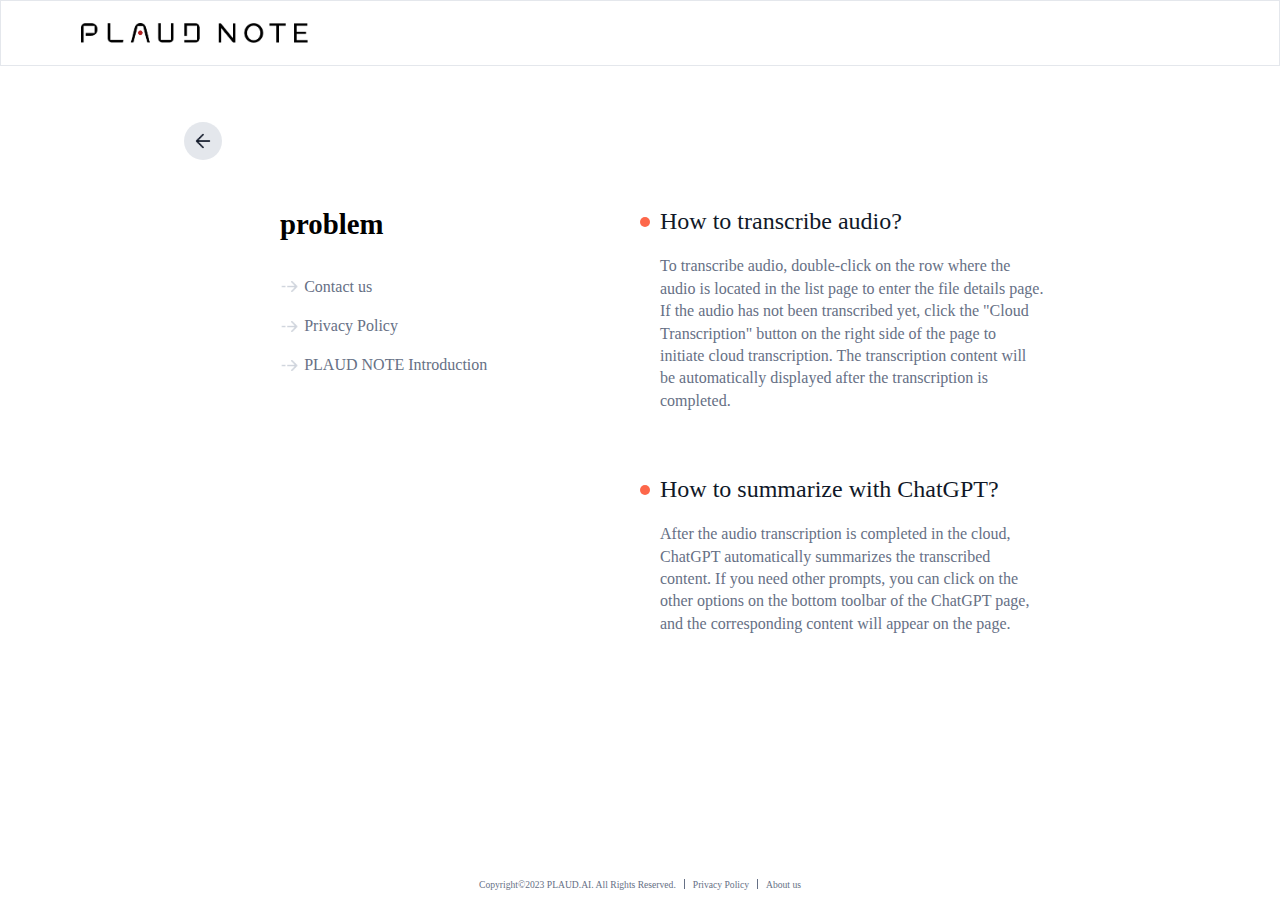
==== help.html @ 355431c5 "first" ====
<!--
 {"buildDate":"2023-9-4 17:40:0","version":"0.1.1"}
 --><!DOCTYPE html><html><head><title>PLAUD</title><meta charset="utf-8"><meta http-equiv="X-UA-Compatible" content="IE=edge"><meta name="viewport" content="width=device-width,initial-scale=1"><meta name="keywords" content="plaud, audio, transcript"><link rel="shortcut icon" href="./favicon.ico"><link href="./style/vendor-1f77258f065b2face11482c0faef93cf.css" rel="stylesheet"><link href="./style/help-11e75ef3135a3631abf075e9997dbd36.css" rel="stylesheet"></head><body><div id="app"></div><script type="text/javascript" src="./js/manifest-38fc3f593037a1eeb6c5.js"></script><script type="text/javascript" src="./js/vendor-38fc3f593037a1eeb6c5.js"></script><script type="text/javascript" src="./js/common-38fc3f593037a1eeb6c5.js"></script><script type="text/javascript" src="./js/help-38fc3f593037a1eeb6c5.js"></script></body></html>
---- style/vendor-1f77258f065b2face11482c0faef93cf.css ----
@media (prefers-color-scheme:dark){.markdown-body{color-scheme:dark;--color-prettylights-syntax-comment:#8b949e;--color-prettylights-syntax-constant:#79c0ff;--color-prettylights-syntax-entity:#d2a8ff;--color-prettylights-syntax-storage-modifier-import:#c9d1d9;--color-prettylights-syntax-entity-tag:#7ee787;--color-prettylights-syntax-keyword:#ff7b72;--color-prettylights-syntax-string:#a5d6ff;--color-prettylights-syntax-variable:#ffa657;--color-prettylights-syntax-brackethighlighter-unmatched:#f85149;--color-prettylights-syntax-invalid-illegal-text:#f0f6fc;--color-prettylights-syntax-invalid-illegal-bg:#8e1519;--color-prettylights-syntax-carriage-return-text:#f0f6fc;--color-prettylights-syntax-carriage-return-bg:#b62324;--color-prettylights-syntax-string-regexp:#7ee787;--color-prettylights-syntax-markup-list:#f2cc60;--color-prettylights-syntax-markup-heading:#1f6feb;--color-prettylights-syntax-markup-italic:#c9d1d9;--color-prettylights-syntax-markup-bold:#c9d1d9;--color-prettylights-syntax-markup-deleted-text:#ffdcd7;--color-prettylights-syntax-markup-deleted-bg:#67060c;--color-prettylights-syntax-markup-inserted-text:#aff5b4;--color-prettylights-syntax-markup-inserted-bg:#033a16;--color-prettylights-syntax-markup-changed-text:#ffdfb6;--color-prettylights-syntax-markup-changed-bg:#5a1e02;--color-prettylights-syntax-markup-ignored-text:#c9d1d9;--color-prettylights-syntax-markup-ignored-bg:#1158c7;--color-prettylights-syntax-meta-diff-range:#d2a8ff;--color-prettylights-syntax-brackethighlighter-angle:#8b949e;--color-prettylights-syntax-sublimelinter-gutter-mark:#484f58;--color-prettylights-syntax-constant-other-reference-link:#a5d6ff;--color-fg-default:#c9d1d9;--color-fg-muted:#8b949e;--color-fg-subtle:#6e7681;--color-canvas-default:#0d1117;--color-canvas-subtle:#161b22;--color-border-default:#30363d;--color-border-muted:#21262d;--color-neutral-muted:hsla(215,8%,47%,.4);--color-accent-fg:#58a6ff;--color-accent-emphasis:#1f6feb;--color-attention-subtle:rgba(187,128,9,.15);--color-danger-fg:#f85149}}@media (prefers-color-scheme:light){.markdown-body{color-scheme:light;--color-prettylights-syntax-comment:#6e7781;--color-prettylights-syntax-constant:#0550ae;--color-prettylights-syntax-entity:#8250df;--color-prettylights-syntax-storage-modifier-import:#24292f;--color-prettylights-syntax-entity-tag:#116329;--color-prettylights-syntax-keyword:#cf222e;--color-prettylights-syntax-string:#0a3069;--color-prettylights-syntax-variable:#953800;--color-prettylights-syntax-brackethighlighter-unmatched:#82071e;--color-prettylights-syntax-invalid-illegal-text:#f6f8fa;--color-prettylights-syntax-invalid-illegal-bg:#82071e;--color-prettylights-syntax-carriage-return-text:#f6f8fa;--color-prettylights-syntax-carriage-return-bg:#cf222e;--color-prettylights-syntax-string-regexp:#116329;--color-prettylights-syntax-markup-list:#3b2300;--color-prettylights-syntax-markup-heading:#0550ae;--color-prettylights-syntax-markup-italic:#24292f;--color-prettylights-syntax-markup-bold:#24292f;--color-prettylights-syntax-markup-deleted-text:#82071e;--color-prettylights-syntax-markup-deleted-bg:#ffebe9;--color-prettylights-syntax-markup-inserted-text:#116329;--color-prettylights-syntax-markup-inserted-bg:#dafbe1;--color-prettylights-syntax-markup-changed-text:#953800;--color-prettylights-syntax-markup-changed-bg:#ffd8b5;--color-prettylights-syntax-markup-ignored-text:#eaeef2;--color-prettylights-syntax-markup-ignored-bg:#0550ae;--color-prettylights-syntax-meta-diff-range:#8250df;--color-prettylights-syntax-brackethighlighter-angle:#57606a;--color-prettylights-syntax-sublimelinter-gutter-mark:#8c959f;--color-prettylights-syntax-constant-other-reference-link:#0a3069;--color-fg-default:#24292f;--color-fg-muted:#57606a;--color-fg-subtle:#6e7781;--color-canvas-default:#fff;--color-canvas-subtle:#f6f8fa;--color-border-default:#d0d7de;--color-border-muted:#d8dee4;--color-neutral-muted:rgba(175,184,193,.2);--color-accent-fg:#0969da;--color-accent-emphasis:#0969da;--color-attention-subtle:#fff8c5;--color-danger-fg:#cf222e}}.markdown-body{-ms-text-size-adjust:100%;-webkit-text-size-adjust:100%;margin:0;color:var(--color-fg-default);background-color:var(--color-canvas-default);font-family:-apple-system,BlinkMacSystemFont,Segoe UI,Noto Sans,Helvetica,Arial,sans-serif;font-size:16px;line-height:1.5;word-wrap:break-word}.markdown-body h1:hover .anchor .octicon-link:before,.markdown-body h2:hover .anchor .octicon-link:before,.markdown-body h3:hover .anchor .octicon-link:before,.markdown-body h4:hover .anchor .octicon-link:before,.markdown-body h5:hover .anchor .octicon-link:before,.markdown-body h6:hover .anchor .octicon-link:before{width:16px;height:16px;content:" ";display:inline-block;background-color:currentColor;-webkit-mask-image:url('data:image/svg+xml;charset=utf-8,<svg xmlns="http://www.w3.org/2000/svg" viewBox="0 0 16 16"><path fill-rule="evenodd" d="M7.775 3.275a.75.75 0 1.06 1.06 NaN NaNlNaN NaNa2 2 0 112.83 2.83 NaN NaNlNaN NaNa2 2 0 1-2.83 NaN NaNlNaN NaN NaN NaN NaN NaNa3.5 3.5 0 0-4.95 NaN NaNlNaN NaNzm-4.69 9.64a2 2 0 10-2.83 NaN NaNlNaN NaNa2 2 0 12.83 0 NaN NaNlNaN NaN NaN NaN NaN NaNa3.5 3.5 0 4.95 4.95 NaN NaNlNaN NaNa.75.75 0 0-1.06 NaN NaNlNaN NaNa2 2 0 1-2.83 NaN NaNz"/></svg>');mask-image:url('data:image/svg+xml;charset=utf-8,<svg xmlns="http://www.w3.org/2000/svg" viewBox="0 0 16 16"><path fill-rule="evenodd" d="M7.775 3.275a.75.75 0 1.06 1.06 NaN NaNlNaN NaNa2 2 0 112.83 2.83 NaN NaNlNaN NaNa2 2 0 1-2.83 NaN NaNlNaN NaN NaN NaN NaN NaNa3.5 3.5 0 0-4.95 NaN NaNlNaN NaNzm-4.69 9.64a2 2 0 10-2.83 NaN NaNlNaN NaNa2 2 0 12.83 0 NaN NaNlNaN NaN NaN NaN NaN NaNa3.5 3.5 0 4.95 4.95 NaN NaNlNaN NaNa.75.75 0 0-1.06 NaN NaNlNaN NaNa2 2 0 1-2.83 NaN NaNz"/></svg>')}.markdown-body details,.markdown-body figcaption,.markdown-body figure{display:block}.markdown-body summary{display:list-item}.markdown-body [hidden]{display:none!important}.markdown-body a{background-color:transparent;color:var(--color-accent-fg);text-decoration:none}.markdown-body abbr[title]{border-bottom:none;-webkit-text-decoration:underline dotted;text-decoration:underline dotted}.markdown-body b,.markdown-body strong{font-weight:var(--base-text-weight-semibold,600)}.markdown-body dfn{font-style:italic}.markdown-body h1{margin:.67em 0;font-weight:var(--base-text-weight-semibold,600);padding-bottom:.3em;font-size:2em;border-bottom:1px solid var(--color-border-muted)}.markdown-body mark{background-color:var(--color-attention-subtle);color:var(--color-fg-default)}.markdown-body small{font-size:90%}.markdown-body sub,.markdown-body sup{font-size:75%;line-height:0;position:relative;vertical-align:baseline}.markdown-body sub{bottom:-.25em}.markdown-body sup{top:-.5em}.markdown-body img{border-style:none;max-width:100%;box-sizing:content-box;background-color:var(--color-canvas-default)}.markdown-body code,.markdown-body kbd,.markdown-body pre,.markdown-body samp{font-family:monospace;font-size:1em}.markdown-body figure{margin:1em 40px}.markdown-body hr{box-sizing:content-box;overflow:hidden;background:transparent;border-bottom:1px solid var(--color-border-muted);height:.25em;padding:0;margin:24px 0;background-color:var(--color-border-default);border:0}.markdown-body input{font:inherit;margin:0;overflow:visible;font-family:inherit;font-size:inherit;line-height:inherit}.markdown-body [type=button],.markdown-body [type=reset],.markdown-body [type=submit]{-webkit-appearance:button}.markdown-body [type=checkbox],.markdown-body [type=radio]{box-sizing:border-box;padding:0}.markdown-body [type=number]::-webkit-inner-spin-button,.markdown-body [type=number]::-webkit-outer-spin-button{height:auto}.markdown-body [type=search]::-webkit-search-cancel-button,.markdown-body [type=search]::-webkit-search-decoration{-webkit-appearance:none}.markdown-body ::-webkit-input-placeholder{color:inherit;opacity:.54}.markdown-body ::-webkit-file-upload-button{-webkit-appearance:button;font:inherit}.markdown-body a:hover{text-decoration:underline}.markdown-body ::-webkit-input-placeholder{color:var(--color-fg-subtle);opacity:1}.markdown-body ::-ms-input-placeholder{color:var(--color-fg-subtle);opacity:1}.markdown-body ::placeholder{color:var(--color-fg-subtle);opacity:1}.markdown-body hr:after,.markdown-body hr:before{display:table;content:""}.markdown-body hr:after{clear:both}.markdown-body table{border-spacing:0;border-collapse:collapse;display:block;width:-webkit-max-content;width:-moz-max-content;width:max-content;max-width:100%;overflow:auto}.markdown-body td,.markdown-body th{padding:0}.markdown-body details summary{cursor:pointer}.markdown-body details:not([open])>:not(summary){display:none!important}.markdown-body [role=button]:focus,.markdown-body a:focus,.markdown-body input[type=checkbox]:focus,.markdown-body input[type=radio]:focus{outline:2px solid var(--color-accent-fg);outline-offset:-2px;box-shadow:none}.markdown-body [role=button]:focus:not(:focus-visible),.markdown-body a:focus:not(:focus-visible),.markdown-body input[type=checkbox]:focus:not(:focus-visible),.markdown-body input[type=radio]:focus:not(:focus-visible){outline:1px solid transparent}.markdown-body [role=button]:focus-visible,.markdown-body a:focus-visible,.markdown-body input[type=checkbox]:focus-visible,.markdown-body input[type=radio]:focus-visible{outline:2px solid var(--color-accent-fg);outline-offset:-2px;box-shadow:none}.markdown-body a:not([class]):focus,.markdown-body a:not([class]):focus-visible,.markdown-body input[type=checkbox]:focus,.markdown-body input[type=checkbox]:focus-visible,.markdown-body input[type=radio]:focus,.markdown-body input[type=radio]:focus-visible{outline-offset:0}.markdown-body kbd{display:inline-block;padding:3px 5px;font:11px ui-monospace,SFMono-Regular,SF Mono,Menlo,Consolas,Liberation Mono,monospace;line-height:10px;color:var(--color-fg-default);vertical-align:middle;background-color:var(--color-canvas-subtle);border:solid 1px var(--color-neutral-muted);border-bottom-color:var(--color-neutral-muted);border-radius:6px;box-shadow:inset 0 -1px 0 var(--color-neutral-muted)}.markdown-body h1,.markdown-body h2,.markdown-body h3,.markdown-body h4,.markdown-body h5,.markdown-body h6{margin-top:24px;margin-bottom:16px;font-weight:var(--base-text-weight-semibold,600);line-height:1.25}.markdown-body h2{padding-bottom:.3em;font-size:1.5em;border-bottom:1px solid var(--color-border-muted)}.markdown-body h2,.markdown-body h3{font-weight:var(--base-text-weight-semibold,600)}.markdown-body h3{font-size:1.25em}.markdown-body h4{font-size:1em}.markdown-body h4,.markdown-body h5{font-weight:var(--base-text-weight-semibold,600)}.markdown-body h5{font-size:.875em}.markdown-body h6{font-weight:var(--base-text-weight-semibold,600);font-size:.85em;color:var(--color-fg-muted)}.markdown-body p{margin-top:0;margin-bottom:10px}.markdown-body blockquote{margin:0;padding:0 1em;color:var(--color-fg-muted);border-left:.25em solid var(--color-border-default)}.markdown-body ol,.markdown-body ul{margin-top:0;margin-bottom:0;padding-left:2em}.markdown-body ol ol,.markdown-body ul ol{list-style-type:lower-roman}.markdown-body ol ol ol,.markdown-body ol ul ol,.markdown-body ul ol ol,.markdown-body ul ul ol{list-style-type:lower-alpha}.markdown-body dd{margin-left:0}.markdown-body code,.markdown-body pre,.markdown-body samp,.markdown-body tt{font-family:ui-monospace,SFMono-Regular,SF Mono,Menlo,Consolas,Liberation Mono,monospace;font-size:12px}.markdown-body pre{margin-top:0;margin-bottom:0;word-wrap:normal}.markdown-body .octicon{display:inline-block;overflow:visible!important;vertical-align:text-bottom;fill:currentColor}.markdown-body input::-webkit-inner-spin-button,.markdown-body input::-webkit-outer-spin-button{margin:0;-webkit-appearance:none;appearance:none}.markdown-body:after,.markdown-body:before{display:table;content:""}.markdown-body:after{clear:both}.markdown-body>:first-child{margin-top:0!important}.markdown-body>:last-child{margin-bottom:0!important}.markdown-body a:not([href]){color:inherit;text-decoration:none}.markdown-body .absent{color:var(--color-danger-fg)}.markdown-body .anchor{float:left;padding-right:4px;margin-left:-20px;line-height:1}.markdown-body .anchor:focus{outline:none}.markdown-body blockquote,.markdown-body details,.markdown-body dl,.markdown-body ol,.markdown-body p,.markdown-body pre,.markdown-body table,.markdown-body ul{margin-top:0;margin-bottom:16px}.markdown-body blockquote>:first-child{margin-top:0}.markdown-body blockquote>:last-child{margin-bottom:0}.markdown-body h1 .octicon-link,.markdown-body h2 .octicon-link,.markdown-body h3 .octicon-link,.markdown-body h4 .octicon-link,.markdown-body h5 .octicon-link,.markdown-body h6 .octicon-link{color:var(--color-fg-default);vertical-align:middle;visibility:hidden}.markdown-body h1:hover .anchor,.markdown-body h2:hover .anchor,.markdown-body h3:hover .anchor,.markdown-body h4:hover .anchor,.markdown-body h5:hover .anchor,.markdown-body h6:hover .anchor{text-decoration:none}.markdown-body h1:hover .anchor .octicon-link,.markdown-body h2:hover .anchor .octicon-link,.markdown-body h3:hover .anchor .octicon-link,.markdown-body h4:hover .anchor .octicon-link,.markdown-body h5:hover .anchor .octicon-link,.markdown-body h6:hover .anchor .octicon-link{visibility:visible}.markdown-body h1 code,.markdown-body h1 tt,.markdown-body h2 code,.markdown-body h2 tt,.markdown-body h3 code,.markdown-body h3 tt,.markdown-body h4 code,.markdown-body h4 tt,.markdown-body h5 code,.markdown-body h5 tt,.markdown-body h6 code,.markdown-body h6 tt{padding:0 .2em;font-size:inherit}.markdown-body summary h1,.markdown-body summary h2,.markdown-body summary h3,.markdown-body summary h4,.markdown-body summary h5,.markdown-body summary h6{display:inline-block}.markdown-body summary h1 .anchor,.markdown-body summary h2 .anchor,.markdown-body summary h3 .anchor,.markdown-body summary h4 .anchor,.markdown-body summary h5 .anchor,.markdown-body summary h6 .anchor{margin-left:-40px}.markdown-body summary h1,.markdown-body summary h2{padding-bottom:0;border-bottom:0}.markdown-body ol.no-list,.markdown-body ul.no-list{padding:0;list-style-type:none}.markdown-body ol[type=a]{list-style-type:lower-alpha}.markdown-body ol[type=A]{list-style-type:upper-alpha}.markdown-body ol[type=i]{list-style-type:lower-roman}.markdown-body ol[type=I]{list-style-type:upper-roman}.markdown-body div>ol:not([type]),.markdown-body ol[type="1"]{list-style-type:decimal}.markdown-body ol ol,.markdown-body ol ul,.markdown-body ul ol,.markdown-body ul ul{margin-top:0;margin-bottom:0}.markdown-body li>p{margin-top:16px}.markdown-body li+li{margin-top:.25em}.markdown-body dl{padding:0}.markdown-body dl dt{padding:0;margin-top:16px;font-size:1em;font-style:italic;font-weight:var(--base-text-weight-semibold,600)}.markdown-body dl dd{padding:0 16px;margin-bottom:16px}.markdown-body table th{font-weight:var(--base-text-weight-semibold,600)}.markdown-body table td,.markdown-body table th{padding:6px 13px;border:1px solid var(--color-border-default)}.markdown-body table tr{background-color:var(--color-canvas-default);border-top:1px solid var(--color-border-muted)}.markdown-body table tr:nth-child(2n){background-color:var(--color-canvas-subtle)}.markdown-body table img{background-color:transparent}.markdown-body img[align=right]{padding-left:20px}.markdown-body img[align=left]{padding-right:20px}.markdown-body .emoji{max-width:none;vertical-align:text-top;background-color:transparent}.markdown-body span.frame{display:block;overflow:hidden}.markdown-body span.frame>span{display:block;float:left;width:auto;padding:7px;margin:13px 0 0;overflow:hidden;border:1px solid var(--color-border-default)}.markdown-body span.frame span img{display:block;float:left}.markdown-body span.frame span span{display:block;padding:5px 0 0;clear:both;color:var(--color-fg-default)}.markdown-body span.align-center{display:block;overflow:hidden;clear:both}.markdown-body span.align-center>span{display:block;margin:13px auto 0;overflow:hidden;text-align:center}.markdown-body span.align-center span img{margin:0 auto;text-align:center}.markdown-body span.align-right{display:block;overflow:hidden;clear:both}.markdown-body span.align-right>span{display:block;margin:13px 0 0;overflow:hidden;text-align:right}.markdown-body span.align-right span img{margin:0;text-align:right}.markdown-body span.float-left{display:block;float:left;margin-right:13px;overflow:hidden}.markdown-body span.float-left span{margin:13px 0 0}.markdown-body span.float-right{display:block;float:right;margin-left:13px;overflow:hidden}.markdown-body span.float-right>span{display:block;margin:13px auto 0;overflow:hidden;text-align:right}.markdown-body code,.markdown-body tt{padding:.2em .4em;margin:0;font-size:85%;white-space:break-spaces;background-color:var(--color-neutral-muted);border-radius:6px}.markdown-body code br,.markdown-body tt br{display:none}.markdown-body del code{text-decoration:inherit}.markdown-body samp{font-size:85%}.markdown-body pre code{font-size:100%}.markdown-body pre>code{padding:0;margin:0;word-break:normal;white-space:pre;background:transparent;border:0}.markdown-body .highlight{margin-bottom:16px}.markdown-body .highlight pre{margin-bottom:0;word-break:normal}.markdown-body .highlight pre,.markdown-body pre{padding:16px;overflow:auto;font-size:85%;line-height:1.45;background-color:var(--color-canvas-subtle);border-radius:6px}.markdown-body pre code,.markdown-body pre tt{display:inline;max-width:auto;padding:0;margin:0;overflow:visible;line-height:inherit;word-wrap:normal;background-color:transparent;border:0}.markdown-body .csv-data td,.markdown-body .csv-data th{padding:5px;overflow:hidden;font-size:12px;line-height:1;text-align:left;white-space:nowrap}.markdown-body .csv-data .blob-num{padding:10px 8px 9px;text-align:right;background:var(--color-canvas-default);border:0}.markdown-body .csv-data tr{border-top:0}.markdown-body .csv-data th{font-weight:var(--base-text-weight-semibold,600);background:var(--color-canvas-subtle);border-top:0}.markdown-body [data-footnote-ref]:before{content:"["}.markdown-body [data-footnote-ref]:after{content:"]"}.markdown-body .footnotes{font-size:12px;color:var(--color-fg-muted);border-top:1px solid var(--color-border-default)}.markdown-body .footnotes ol{padding-left:16px}.markdown-body .footnotes ol ul{display:inline-block;padding-left:16px;margin-top:16px}.markdown-body .footnotes li{position:relative}.markdown-body .footnotes li:target:before{position:absolute;top:-8px;right:-8px;bottom:-8px;left:-24px;pointer-events:none;content:"";border:2px solid var(--color-accent-emphasis);border-radius:6px}.markdown-body .footnotes li:target{color:var(--color-fg-default)}.markdown-body .footnotes .data-footnote-backref g-emoji{font-family:monospace}.markdown-body .pl-c{color:var(--color-prettylights-syntax-comment)}.markdown-body .pl-c1,.markdown-body .pl-s .pl-v{color:var(--color-prettylights-syntax-constant)}.markdown-body .pl-e,.markdown-body .pl-en{color:var(--color-prettylights-syntax-entity)}.markdown-body .pl-s .pl-s1,.markdown-body .pl-smi{color:var(--color-prettylights-syntax-storage-modifier-import)}.markdown-body .pl-ent{color:var(--color-prettylights-syntax-entity-tag)}.markdown-body .pl-k{color:var(--color-prettylights-syntax-keyword)}.markdown-body .pl-pds,.markdown-body .pl-s,.markdown-body .pl-s .pl-pse .pl-s1,.markdown-body .pl-sr,.markdown-body .pl-sr .pl-cce,.markdown-body .pl-sr .pl-sra,.markdown-body .pl-sr .pl-sre{color:var(--color-prettylights-syntax-string)}.markdown-body .pl-smw,.markdown-body .pl-v{color:var(--color-prettylights-syntax-variable)}.markdown-body .pl-bu{color:var(--color-prettylights-syntax-brackethighlighter-unmatched)}.markdown-body .pl-ii{color:var(--color-prettylights-syntax-invalid-illegal-text);background-color:var(--color-prettylights-syntax-invalid-illegal-bg)}.markdown-body .pl-c2{color:var(--color-prettylights-syntax-carriage-return-text);background-color:var(--color-prettylights-syntax-carriage-return-bg)}.markdown-body .pl-sr .pl-cce{font-weight:700;color:var(--color-prettylights-syntax-string-regexp)}.markdown-body .pl-ml{color:var(--color-prettylights-syntax-markup-list)}.markdown-body .pl-mh,.markdown-body .pl-mh .pl-en,.markdown-body .pl-ms{font-weight:700;color:var(--color-prettylights-syntax-markup-heading)}.markdown-body .pl-mi{font-style:italic;color:var(--color-prettylights-syntax-markup-italic)}.markdown-body .pl-mb{font-weight:700;color:var(--color-prettylights-syntax-markup-bold)}.markdown-body .pl-md{color:var(--color-prettylights-syntax-markup-deleted-text);background-color:var(--color-prettylights-syntax-markup-deleted-bg)}.markdown-body .pl-mi1{color:var(--color-prettylights-syntax-markup-inserted-text);background-color:var(--color-prettylights-syntax-markup-inserted-bg)}.markdown-body .pl-mc{color:var(--color-prettylights-syntax-markup-changed-text);background-color:var(--color-prettylights-syntax-markup-changed-bg)}.markdown-body .pl-mi2{color:var(--color-prettylights-syntax-markup-ignored-text);background-color:var(--color-prettylights-syntax-markup-ignored-bg)}.markdown-body .pl-mdr{font-weight:700;color:var(--color-prettylights-syntax-meta-diff-range)}.markdown-body .pl-ba{color:var(--color-prettylights-syntax-brackethighlighter-angle)}.markdown-body .pl-sg{color:var(--color-prettylights-syntax-sublimelinter-gutter-mark)}.markdown-body .pl-corl{text-decoration:underline;color:var(--color-prettylights-syntax-constant-other-reference-link)}.markdown-body g-emoji{display:inline-block;min-width:1ch;font-family:Apple Color Emoji,Segoe UI Emoji,Segoe UI Symbol;font-size:1em;font-style:normal!important;font-weight:var(--base-text-weight-normal,400);line-height:1;vertical-align:-.075em}.markdown-body g-emoji img{width:1em;height:1em}.markdown-body .task-list-item{list-style-type:none}.markdown-body .task-list-item label{font-weight:var(--base-text-weight-normal,400)}.markdown-body .task-list-item.enabled label{cursor:pointer}.markdown-body .task-list-item+.task-list-item{margin-top:4px}.markdown-body .task-list-item .handle{display:none}.markdown-body .task-list-item-checkbox{margin:0 .2em .25em -1.4em;vertical-align:middle}.markdown-body .contains-task-list:dir(rtl) .task-list-item-checkbox{margin:0 -1.6em .25em .2em}.markdown-body .contains-task-list{position:relative}.markdown-body .contains-task-list:focus-within .task-list-item-convert-container,.markdown-body .contains-task-list:hover .task-list-item-convert-container{display:block;width:auto;height:24px;overflow:visible;clip:auto}.markdown-body ::-webkit-calendar-picker-indicator{filter:invert(50%)}.jsmind-inner{position:relative;overflow:auto;width:100%;height:100%;outline:none;moz-user-select:-moz-none;-moz-user-select:none;-o-user-select:none;-webkit-user-select:none;-ms-user-select:none;user-select:none}.jsmind-inner canvas{position:absolute}canvas.jsmind,svg.jsmind{position:absolute;z-index:1}jmnodes{z-index:2;background-color:transparent}jmnode,jmnodes{position:absolute}jmnode{cursor:default;max-width:400px;word-break:break-all}jmexpander{position:absolute;width:11px;height:11px;display:block;overflow:hidden;line-height:12px;font-size:12px;text-align:center;border-radius:6px;border-width:1px;border-style:solid;cursor:pointer}.jmnode-overflow-wrap jmnodes{min-width:420px}.jmnode-overflow-hidden jmnode{white-space:nowrap;overflow:hidden;text-overflow:ellipsis}jmnode{padding:10px;background-color:#fff;color:#333;border-radius:5px;box-shadow:1px 1px 1px #666;font:16px/1.125 Verdana,Arial,Helvetica,sans-serif}jmnode:hover{box-shadow:2px 2px 8px #000;background-color:#ebebeb;color:#333}jmnode.selected{background-color:#000;color:#fff;box-shadow:2px 2px 8px #000}jmnode.root{font-size:24px}jmexpander{border-color:gray}jmexpander:hover{border-color:#000}@media screen and (max-device-width:1024px){jmnode{padding:5px;border-radius:3px;font-size:14px}jmnode.root{font-size:21px}}jmnodes.theme-primary jmnode{background-color:#428bca;color:#fff;border-color:#357ebd}jmnodes.theme-primary jmnode:hover{background-color:#3276b1;border-color:#285e8e}jmnodes.theme-primary jmnode.selected{background-color:#f1c40f;color:#fff}jmnodes.theme-warning jmnode{background-color:#f0ad4e;border-color:#eea236;color:#fff}jmnodes.theme-warning jmnode:hover{background-color:#ed9c28;border-color:#d58512}jmnodes.theme-warning jmnode.selected{background-color:#11f;color:#fff}jmnodes.theme-danger jmnode{background-color:#d9534f;border-color:#d43f3a;color:#fff}jmnodes.theme-danger jmnode:hover{background-color:#d2322d;border-color:#ac2925}jmnodes.theme-danger jmnode.selected{background-color:#11f;color:#fff}jmnodes.theme-success jmnode{background-color:#5cb85c;border-color:#4cae4c;color:#fff}jmnodes.theme-success jmnode:hover{background-color:#47a447;border-color:#398439}jmnodes.theme-success jmnode.selected{background-color:#11f;color:#fff}jmnodes.theme-info jmnode{background-color:#5dc0de;border-color:#46b8da;color:#fff}jmnodes.theme-info jmnode:hover{background-color:#39b3d7;border-color:#269abc}jmnodes.theme-info jmnode.selected{background-color:#11f;color:#fff}jmnodes.theme-greensea jmnode{background-color:#1abc9c;color:#fff}jmnodes.theme-greensea jmnode:hover{background-color:#16a085}jmnodes.theme-greensea jmnode.selected{background-color:#11f;color:#fff}jmnodes.theme-nephrite jmnode{background-color:#2ecc71;color:#fff}jmnodes.theme-nephrite jmnode:hover{background-color:#27ae60}jmnodes.theme-nephrite jmnode.selected{background-color:#11f;color:#fff}jmnodes.theme-belizehole jmnode{background-color:#3498db;color:#fff}jmnodes.theme-belizehole jmnode:hover{background-color:#2980b9}jmnodes.theme-belizehole jmnode.selected{background-color:#11f;color:#fff}jmnodes.theme-wisteria jmnode{background-color:#9b59b6;color:#fff}jmnodes.theme-wisteria jmnode:hover{background-color:#8e44ad}jmnodes.theme-wisteria jmnode.selected{background-color:#11f;color:#fff}jmnodes.theme-asphalt jmnode{background-color:#34495e;color:#fff}jmnodes.theme-asphalt jmnode:hover{background-color:#2c3e50}jmnodes.theme-asphalt jmnode.selected{background-color:#11f;color:#fff}jmnodes.theme-orange jmnode{background-color:#f1c40f;color:#fff}jmnodes.theme-orange jmnode:hover{background-color:#f39c12}jmnodes.theme-orange jmnode.selected{background-color:#11f;color:#fff}jmnodes.theme-pumpkin jmnode{background-color:#e67e22;color:#fff}jmnodes.theme-pumpkin jmnode:hover{background-color:#d35400}jmnodes.theme-pumpkin jmnode.selected{background-color:#11f;color:#fff}jmnodes.theme-pomegranate jmnode{background-color:#e74c3c;color:#fff}jmnodes.theme-pomegranate jmnode:hover{background-color:#c0392b}jmnodes.theme-pomegranate jmnode.selected{background-color:#11f;color:#fff}jmnodes.theme-clouds jmnode{background-color:#ecf0f1;color:#333}jmnodes.theme-clouds jmnode:hover{background-color:#bdc3c7}jmnodes.theme-clouds jmnode.selected{background-color:#11f;color:#fff}jmnodes.theme-asbestos jmnode{background-color:#95a5a6;color:#fff}jmnodes.theme-asbestos jmnode:hover{background-color:#7f8c8d}jmnodes.theme-asbestos jmnode.selected{background-color:#11f;color:#fff}
---- style/help-11e75ef3135a3631abf075e9997dbd36.css ----
@charset "UTF-8";.alpSmallLoad[data-v-35d05530]{height:100%;position:absolute;width:100%;z-index:99999;background-color:transparent;top:0;left:0}.alpSmallLoad.fixed[data-v-35d05530]{position:fixed}.alpSmallLoad .spinner[data-v-35d05530]{position:absolute;top:50%;height:50px;left:50%;z-index:1;margin:0}.spinner[data-v-35d05530]{margin:100px auto;width:100px;height:80px;text-align:center;font-size:10px;position:fixed;z-index:999999;top:50%;left:50%;transform:translate(-50%,-50%);-ms-transform:translate(-50%,-50%);-moz-transform:translate(-50%,-50%);-webkit-transform:translate(-50%,-50%)}.spinner>div[data-v-35d05530]{border-radius:4px;background-color:#1f1f1f;height:100%;width:6px;margin-right:10px;display:inline-block;animation:stretchdelay-data-v-35d05530 1.2s infinite ease-in-out}.spinner .rect1[data-v-35d05530]{background-color:#1f1f1f}.spinner .rect2[data-v-35d05530]{background-color:#1f1f1f;animation-delay:-1.1s}.spinner .rect3[data-v-35d05530]{background-color:#1f1f1f;animation-delay:-1s}.spinner .rect4[data-v-35d05530]{display:none;animation-delay:-.9s}.spinner .rect5[data-v-35d05530]{display:none;animation-delay:-.8s}@keyframes stretchdelay-data-v-35d05530{0%,40%,to{transform:scaleY(.4);-webkit-transform:scaleY(.4)}20%{transform:scaleY(1);-webkit-transform:scaleY(1)}}.infoTips[data-v-20c6beb5]{position:fixed;left:50%;top:50%;background-color:#fff;box-shadow:0 0 6px 1px rgba(0,0,0,.1);border-radius:3px;border:1px solid #3f7ef0;opacity:.9;transform:translate(-50%,-50%);z-index:999999999;padding:15px 30px;color:#333}.infoTips.success[data-v-20c6beb5]{border-color:#67c23a}.infoTips.warning[data-v-20c6beb5]{border-color:#e6a23c}.infoTips.error[data-v-20c6beb5]{border-color:#f56c6c}.infoTips.info[data-v-20c6beb5]{border-color:#3f7ef0}.infoTips .tipcloseBtn[data-v-20c6beb5]{position:absolute;right:3px;top:3px;font-size:12px;cursor:pointer}@font-face{font-family:Raleway;src:url(../fonts/Raleway-Regular.6e4a967.ttf) format("truetype")}@font-face{font-family:Noto Sans;src:url(../fonts/Noto\ Sans.61c3431.ttf) format("truetype")}body,html{font-family:\\5FAE\8F6F\96C5\9ED1;width:100%;height:100%;min-height:100%;margin:0;padding:0;font-size:12px;color:#101828;background-color:#f9fafb;overflow-x:hidden;overflow-y:auto}::-webkit-scrollbar{width:6px;height:7px}::-webkit-scrollbar-track{border-radius:10px}::-webkit-scrollbar-thumb{background-color:rgba(0,0,0,.2);border-radius:10px}dd,dl,dt,em,h1,h2,h3,h4,h5,h6,li,nav,p,ul{padding:0;margin:0;list-style:none;font-style:normal}h6{font-size:12px}.ml10{margin-left:10px}.mt10{margin-top:10px}.mr10{margin-right:10px}.mb10{margin-bottom:10px}.hand{cursor:pointer}a,input{outline:none}input::-webkit-input-placeholder{　　color:#666}input:-moz-placeholder,input::-moz-placeholder{　　color:#666}input:-ms-input-placeholder{　　color:#666}.flex{display:-ms-flexbox;display:flex}.relative{position:relative}#app,.helpBody,.loginWrap,.mainBody{height:100%;width:100%}@font-face{font-family:plaud;src:url([data-uri]) format("woff2"),url([data-uri]) format("woff"),url([data-uri]) format("truetype")}.plaud{font-family:plaud!important;font-size:16px;font-style:normal;-webkit-font-smoothing:antialiased;-moz-osx-font-smoothing:grayscale}.icon-arrow-r:before{content:"\EB8A"}.icon-arrow-l:before{content:"\EB8E"}.icon-arrow-rr:before{content:"\EB93"}.icon-arrow-ll:before{content:"\EB94"}.icon-rightarrow:before{content:"\E600"}.icon-tip:before{content:"\E661"}.icon-close:before{content:"\EB6A"}.icon-arrow-down:before{content:"\E61F"}.icon{width:.24rem;height:.24rem;margin-right:5px;background-repeat:no-repeat;background-size:contain;cursor:pointer}.icon.trans{background-image:url([data-uri])}.icon.tag{background-image:url([data-uri])}.icon.order{background-image:url([data-uri])}.icon.sort{background-image:url([data-uri])}.icon.trash{background-image:url([data-uri])}.icon.arrowUp{background-image:url([data-uri])}.icon.plus{background-image:url([data-uri])}.icon.lue{background-image:url([data-uri])}.icon.search{background-image:url([data-uri])}.icon.sliders{background-image:url([data-uri])}.icon.help{margin-right:0;height:.28rem;width:.28rem;background-image:url([data-uri])}.icon.upload{background-image:url([data-uri]);margin-right:10px}.icon.remove{background-image:url([data-uri])}.icon.download{background-image:url([data-uri])}.icon.arrowLeft{background-image:url([data-uri])}.icon.arrowRight{margin-right:0;margin-left:5px;background-image:url([data-uri])}.icon.calendar{background-image:url([data-uri])}.icon.arrowDown{margin-right:0;background-image:url([data-uri])}.icon.recover{background-image:url([data-uri])}.icon.empty{background-image:url([data-uri])}.icon.helpArrow{background-image:url([data-uri])}.icon.arrowR{background-image:url([data-uri]);margin-right:0;height:.2rem;width:.2rem}.detailInfo .nameTop .fileNameInfo .timesize .keywordWrap,.detailInfo .nameTop .fileNameInfo .timesize .keywordWrap .item,.detailInfo .transCont .contBox .secondMenus,.editNameWrap .keywordBox,.editNameWrap .keywordBox .item,.editNameWrap .tagIpt .tabList .tagcell,.flexMiddle,.helpBody .helpCont .helpLeft ul li{display:-ms-flexbox;display:flex;-ms-flex-align:center;align-items:center}.detailInfo .transCont .contBox .secondMenus .item,.detailInfo .wavbtnBox .centerBox .btn_quick,.detailInfo .wavbtnBox .centerBox .btn_slow,.editNameWrap .btnBox,.flexCenter{display:-ms-flexbox;display:flex;-ms-flex-align:center;align-items:center;-ms-flex-pack:center;justify-content:center}.loginWrap{display:-ms-flexbox;display:flex;-ms-flex-direction:column;flex-direction:column;-ms-flex-align:center;align-items:center}.loginWrap .logo{padding:.64rem 0 .8rem 1.1rem;box-sizing:border-box;width:100%}.loginWrap .logo img{height:.37rem;width:2.26rem}.loginWrap .loginBox{width:6rem;border-radius:20px;background:#fff;box-shadow:0 2px 40px 0 rgba(102,112,133,.05);box-sizing:border-box;padding:.6rem .8rem}.loginWrap .loginBox .title{color:#1d2939;font-size:.44rem;font-weight:700;text-align:center}.loginWrap .loginBox .line{height:1px;background-color:#d0d5dd;margin:.4rem 0}.loginWrap .errorBox{border-radius:10px;background:rgba(248,88,88,.1);padding:5px;color:#f93e3e;font-size:.2rem;text-align:center;margin-top:-.2rem;margin-bottom:.2rem}.loginWrap .inputBox{height:.68rem;border:1px solid #98a2b3;border-radius:10px;box-sizing:border-box;padding:0 .15rem;display:-ms-flexbox;display:flex;margin-bottom:.4rem}.loginWrap .inputBox .iptTitle{position:absolute;background-color:#fff;left:30px;top:-50%;transform:translateY(50%);font-size:.18rem;color:#98a2b3;font-weight:700;display:none;padding:3px 5px}.loginWrap .inputBox.active{color:#101828;border-color:#101828;position:relative}.loginWrap .inputBox.active .iptTitle{display:block}.loginWrap .inputBox.active .left{display:none}.loginWrap .inputBox.active .right{display:block!important}.loginWrap .inputBox.active .ipt::-webkit-input-placeholder{color:transparent}.loginWrap .inputBox.active .ipt::-ms-input-placeholder{color:transparent}.loginWrap .inputBox.active .ipt::placeholder{color:transparent}.loginWrap .inputBox .logicon{background-size:100% 50%;background-repeat:no-repeat;background-position:50%;height:100%;width:.3rem;-ms-flex-negative:0;flex-shrink:0}.loginWrap .inputBox .logicon.left{margin-right:20px}.loginWrap .inputBox .logicon.right{margin-left:20px;display:none;cursor:pointer}.loginWrap .inputBox .logicon.email{background-image:url([data-uri])}.loginWrap .inputBox .logicon.pwd{background-image:url([data-uri])}.loginWrap .inputBox .logicon.code{background-image:url([data-uri])}.loginWrap .inputBox .logicon.eye{background-image:url([data-uri])}.loginWrap .inputBox .logicon.eye_close{background-image:url([data-uri])}.loginWrap .inputBox .ipt{-ms-flex:1;flex:1;border:none;background-color:transparent;color:#101828;font-size:.22rem}.loginWrap .inputBox .ipt::-webkit-input-placeholder{color:#98a2b3}.loginWrap .inputBox .ipt::-ms-input-placeholder{color:#98a2b3}.loginWrap .inputBox .ipt::placeholder{color:#98a2b3}.loginWrap .spaceInfo{display:-ms-flexbox;display:flex;-ms-flex-pack:justify;justify-content:space-between}.loginWrap .spaceInfo .saveup{font-size:.18rem;color:#667085}.loginWrap .spaceInfo .forget{font-size:.18rem;color:#2b2b2b;cursor:pointer}.loginWrap .comPad{margin:.35rem 0}.loginWrap .codeBox{display:-ms-flexbox;display:flex}.loginWrap .codeBox .inputBox{-ms-flex:1;flex:1;width:1px}.loginWrap .codeBox .comBtn{width:1.35rem;min-width:100px;margin-left:10px}.loginWrap .createDesc{display:-ms-flexbox;display:flex;-ms-flex-pack:center;justify-content:center}.loginWrap .createDesc span{color:#101828;font-size:.2rem}.loginWrap .createDesc .btn{color:#1d2939;font-size:.22rem;cursor:pointer;-webkit-text-decoration-line:underline;text-decoration-line:underline;margin-left:10px}.loginWrap .susscessBox .successIcon{background:url([data-uri]) no-repeat 50%;height:.8rem;width:.8rem;background-size:.8rem,.8rem;margin:0 auto;margin-top:.4rem;margin-bottom:.2rem}.loginWrap .susscessBox .successTitle{color:#1f1f1f;font-size:.32rem;font-weight:700;text-align:center}.loginWrap .susscessBox .successDesc{color:#344054;font-size:.24rem;margin-top:.5rem;margin-bottom:.7rem;text-align:center}.comBtn{border-radius:10px;background-color:#1f1f1f;color:#fff;font-size:.24rem;font-weight:700;cursor:pointer;text-align:center;height:.68rem;display:-ms-flexbox;display:flex;-ms-flex-align:center;align-items:center;-ms-flex-pack:center;justify-content:center;box-sizing:border-box}.comBtn.dis{background-color:#e5e7ea;color:#aaafb6;cursor:not-allowed}.comBtn.gray{border:1px solid #e4e7ec;background-color:#fff;color:#98a2b3}.fileBtn{position:relative}.fileBtn .myfile{position:absolute;opacity:0;width:100%;height:100%;left:0;top:0;z-index:1;cursor:pointer}.repCheckbox{display:-ms-flexbox;display:flex;-ms-flex-align:center;align-items:center;cursor:pointer;margin-right:5px}.repCheckbox i{width:.1rem;min-width:.1rem;height:.1rem;border:2px solid #d0d5dd;border-radius:2px}.repCheckbox span{margin-left:5px;text-overflow:ellipsis;white-space:nowrap;overflow:hidden}.repCheckbox.big i{width:.24rem;min-width:.24rem;height:.24rem}.repCheckbox.big.active i{background-color:#101828;border-color:#101828;display:-ms-flexbox;display:flex;-ms-flex-pack:center;justify-content:center;-ms-flex-align:center;align-items:center}.repCheckbox.big.active i:before{border-left:2px solid #fff;border-bottom:2px solid #fff;width:60%;height:30%;margin-top:-20%;margin-left:0}.repCheckbox.active i:before{content:"";display:block;width:5px;height:3px;border-left:1px solid #101828;border-bottom:1px solid #101828;transform:rotate(-45deg);margin-left:1px;margin-top:1px}.mainBody,.mainBody .leftCont{display:-ms-flexbox;display:flex}.mainBody .leftCont{width:360px;-ms-flex-negative:0;flex-shrink:0;border-right:1px solid #e4e7ec;box-sizing:border-box;padding:.33rem;background-color:#fff;padding-bottom:.4rem;-ms-flex-direction:column;flex-direction:column}.mainBody .leftCont .logo{display:-ms-flexbox;display:flex;-ms-flex-pack:center;justify-content:center;-ms-flex-align:center;align-items:center;margin-bottom:.3rem}.mainBody .leftCont .logo img{width:100%}.mainBody .leftCont .countDetail{display:-ms-flexbox;display:flex;-ms-flex-pack:justify;justify-content:space-between;margin-top:.1rem}.mainBody .leftCont .countDetail .item{display:-ms-flexbox;display:flex;-ms-flex-direction:column;flex-direction:column;color:#667085}.mainBody .leftCont .countDetail .item span:first-child{font-weight:700;font-size:.26rem}.mainBody .leftCont .countDetail .item span:last-child{font-size:.16rem}.mainBody .leftCont .dayColorList{margin-top:10px;display:-ms-flexbox;display:flex;-ms-flex-direction:column;flex-direction:column;-ms-flex-wrap:wrap;flex-wrap:wrap;height:2.25rem;margin-right:-.05rem}.mainBody .leftCont .dayColorList span{display:block;width:.2rem;height:.2rem;background-color:#f9fafb;margin:.05rem;margin-left:0;box-sizing:border-box;border-radius:4px}.mainBody .leftCont .dayColorList span:last-child{border:1px solid #f14349}.mainBody .leftCont .dayColorList span.bg1{background-color:rgba(241,67,73,.3)}.mainBody .leftCont .dayColorList span.bg2{background-color:rgba(241,67,73,.75)}.mainBody .leftCont .monthTitle{display:-ms-flexbox;display:flex;-ms-flex-pack:justify;justify-content:space-between;color:#667085;font-size:.16rem}.mainBody .leftCont .mline{height:1px;background-color:#e4e7ec;margin:15px 0}.mainBody .leftCont .menuNavWrap{-ms-flex:1;flex:1;overflow-y:auto;margin-right:-10px}.mainBody .leftCont .menuNav{height:.4rem;background-color:#f9fafb;border-radius:8px;padding:0 10px;-ms-flex-pack:justify;justify-content:space-between;margin-bottom:12px}.mainBody .leftCont .menuNav,.mainBody .leftCont .menuNav .left{display:-ms-flexbox;display:flex;-ms-flex-align:center;align-items:center}.mainBody .leftCont .menuNav .left{color:#101828;font-size:.18rem;font-weight:700;-ms-flex:1;flex:1;cursor:pointer}.mainBody .leftCont .menuNav .right{display:-ms-flexbox;display:flex;-ms-flex-align:center;align-items:center;-ms-flex-negative:0;flex-shrink:0}.mainBody .leftCont .menuNav .right .icon{margin-left:5px}.mainBody .leftCont .menuNav.hide .arrowUp{background-image:url([data-uri])}.mainBody .leftCont .menuNav.hide+.childMenu{height:0;overflow:hidden}.mainBody .leftCont .childMenu{display:-ms-flexbox;display:flex;-ms-flex-direction:column;flex-direction:column;margin:10px 0}.mainBody .leftCont .childMenu .childItem{display:-ms-flexbox;display:flex;-ms-flex-pack:justify;justify-content:space-between;-ms-flex-align:center;align-items:center;padding:0 10px;text-indent:.24rem;margin-left:5px;color:#344054;font-size:.18rem;height:.4rem;cursor:pointer;border-radius:8px;margin-bottom:3px}.mainBody .leftCont .childMenu .childItem.active{background-color:#f2f4f7}.mainBody .leftCont .childMenu .childItem .count{width:.39rem;height:.24rem;display:-ms-flexbox;display:flex;-ms-flex-pack:center;justify-content:center;-ms-flex-align:center;align-items:center;background-color:#f2f4f7;border-radius:.2rem;color:#344054;font-size:.14rem;text-indent:0}.mainBody .leftCont .childMenu .childItem .lue.active{background-color:#f2f4f7;border-radius:50%}.mainBody .rightCont{-ms-flex:1;flex:1;display:-ms-flexbox;display:flex;-ms-flex-direction:column;flex-direction:column}.mainBody .rightCont .header{height:.8rem;border-bottom:1px solid #e4e7ec;padding-left:.5rem;padding-right:.45rem}.mainBody .rightCont .header,.mainBody .rightCont .header .searchBox{display:-ms-flexbox;display:flex;-ms-flex-pack:justify;justify-content:space-between;-ms-flex-align:center;align-items:center}.mainBody .rightCont .header .searchBox{border:1px solid #e4e7ec;border-radius:8px;box-sizing:border-box;height:.45rem;padding:10px;width:40%;background-color:#fff}.mainBody .rightCont .header .searchBox .slidersBox{background-color:#f2f4f7;border-radius:4px;width:.34rem;height:.34rem;display:-ms-flexbox;display:flex;-ms-flex-align:center;align-items:center;-ms-flex-pack:center;justify-content:center}.mainBody .rightCont .header .searchBox .slidersBox .icon{margin-right:0!important}.mainBody .rightCont .header .searchBox .ipt{-ms-flex:1;flex:1;border:none;background-color:transparent;color:#101828;font-size:.18rem;margin:0 10px}.mainBody .rightCont .header .searchBox .ipt::-webkit-input-placeholder{color:#98a2b3}.mainBody .rightCont .header .searchBox .ipt::-ms-input-placeholder{color:#98a2b3}.mainBody .rightCont .header .searchBox .ipt::placeholder{color:#98a2b3}.mainBody .rightCont .header .userInfo{display:-ms-flexbox;display:flex;-ms-flex-align:center;align-items:center}.mainBody .rightCont .header .userInfo .title{color:#101828;font-size:.2rem;margin-right:15px}.mainBody .rightCont .header .userInfo .barBox{width:2.3rem;padding-top:25px}.mainBody .rightCont .header .userInfo .barBox .bar{height:8px;background-color:#d0d5dd;border-radius:5px}.mainBody .rightCont .header .userInfo .barBox .bar .active{background-color:#101828}.mainBody .rightCont .header .userInfo .barBox .barInfo{display:-ms-flexbox;display:flex;-ms-flex-pack:justify;justify-content:space-between;margin-top:3px}.mainBody .rightCont .header .userInfo .barBox .barDetail{color:#98a2b3;font-size:.18rem}.mainBody .rightCont .header .userInfo .imgWrap{width:.4rem;height:.4rem;border-radius:50%;margin-left:1rem;margin-right:.2rem;background-color:#98a2b3}.mainBody .rightCont .header .userInfo .name{color:#101828;font-size:.2rem;margin-right:.3rem}.mainBody .rightCont .cont{-ms-flex:1;flex:1;padding-left:.5rem;padding-right:.45rem;display:-ms-flexbox;display:flex;-ms-flex-direction:column;flex-direction:column;height:1px}.mainBody .rightCont .cont .buttonBox{display:-ms-flexbox;display:flex;-ms-flex-pack:justify;justify-content:space-between;border-bottom:1px solid #e4e7ec;height:.8rem;-ms-flex-align:center;align-items:center;padding-left:.2rem}.mainBody .rightCont .cont .buttonBox .comBtn{height:.5rem;width:2.3rem}.mainBody .rightCont .cont .buttonBox .leftBtns{display:-ms-flexbox;display:flex}.mainBody .rightCont .cont .buttonBox .leftBtns .repCheckbox{margin-right:.3rem}.mainBody .rightCont .cont .buttonBox .leftBtns .icon{margin-right:.24rem}.mainBody .rightCont .cont .buttonBox .leftBtns .btn{color:#344054;font-size:.16rem;cursor:pointer;display:-ms-flexbox;display:flex;-ms-flex-align:center;align-items:center;margin-right:.24rem}.mainBody .rightCont .cont .buttonBox .leftBtns .btn .icon{margin-right:3px}.mainBody .rightCont .cont .listInfo{display:-ms-flexbox;display:flex;padding-left:.2rem;height:.6rem}.mainBody .rightCont .cont .listInfo:not(.title){margin-bottom:10px;border-radius:8px;background:#fff;box-shadow:0 2px 6px 0 rgba(96,91,128,.02)}.mainBody .rightCont .cont .listInfo:not(.title):hover{box-shadow:0 2px 6px 0 rgba(102,112,133,.13),0 0 2px 0 rgba(102,112,133,.13)}.mainBody .rightCont .cont .listInfo:not(.title).active{background:#e0f0ff;box-shadow:0 2px 6px 0 rgba(96,91,128,.02)}.mainBody .rightCont .cont .listInfo li{font-size:.2rem;display:-ms-flexbox;display:flex;-ms-flex-align:center;align-items:center;color:#667085;font-family:Noto Sans;box-sizing:border-box;padding-right:.2rem;-ms-flex-negative:0;flex-shrink:0}.mainBody .rightCont .cont .listInfo li.title{font-size:.22rem!important;color:#101828!important;font-weight:700}.mainBody .rightCont .cont .listInfo li.name{color:#101828;-ms-flex:1;flex:1;font-weight:700}.mainBody .rightCont .cont .listInfo li.name .txt{max-width:5rem;white-space:nowrap;text-overflow:ellipsis;overflow:hidden}.mainBody .rightCont .cont .listInfo li.ck{width:.5rem}.mainBody .rightCont .cont .listInfo li.tag{width:1.2rem;font-size:.16rem}.mainBody .rightCont .cont .listInfo li.tag .tagcell{white-space:nowrap;overflow:hidden;text-overflow:ellipsis;max-width:1rem}.mainBody .rightCont .cont .listInfo li.time{width:100px}.mainBody .rightCont .cont .listInfo li.date{width:170px}.mainBody .rightCont .cont .listWrap{margin-bottom:10px;-ms-flex:1;flex:1;overflow-y:auto}.mainBody .rightCont .cont .pageFlipInfo{display:-ms-flexbox;display:flex;-ms-flex-pack:justify;justify-content:space-between;-ms-flex-align:center;align-items:center;height:.8rem;margin-bottom:.4rem}.mainBody .rightCont .cont .pageFlipInfo .lines{color:#344054;font-size:.2rem}.mainBody .rightCont .cont .pageFlipInfo .flipInfo{cursor:pointer}.mainBody .rightCont .cont .pageFlipInfo .flipInfo,.mainBody .rightCont .cont .pageFlipInfo .flipInfo .btns{display:-ms-flexbox;display:flex;-ms-flex-pack:center;justify-content:center;-ms-flex-align:center;align-items:center}.mainBody .rightCont .cont .pageFlipInfo .flipInfo .btns{border-radius:8px;border:1px solid #d0d5dd;background:#fff;height:.5rem;width:1.2rem;color:#344054;font-size:.14rem;font-weight:700}.mainBody .rightCont .cont .pageFlipInfo .flipInfo .btns.left{margin-right:.3rem}.mainBody .rightCont .cont .pageFlipInfo .flipInfo .btns.right{margin-left:.3rem}.mainBody .rightCont .cont .pageFlipInfo .flipInfo .btns.dis{cursor:not-allowed}.mainBody .rightCont .cont .pageFlipInfo .flipInfo .letterBtn{height:.5rem;width:.5rem;border-radius:8px;color:#667085;font-size:.18rem;display:-ms-flexbox;display:flex;-ms-flex-pack:center;justify-content:center;-ms-flex-align:center;align-items:center}.mainBody .rightCont .cont .pageFlipInfo .flipInfo .letterBtn.dis{cursor:default}.mainBody .rightCont .cont .pageFlipInfo .flipInfo .letterBtn.active{background-color:#e4e7ec;color:#101828}.footer{height:.4rem;-ms-flex-pack:center;justify-content:center;-ms-flex-negative:0;flex-shrink:0}.footer,.footer .info{display:-ms-flexbox;display:flex;-ms-flex-align:center;align-items:center}.footer .info{color:#667085;font-size:.12rem}.footer .info .item{margin:0 8px}.footer .info .item a{color:#667085;cursor:pointer;text-decoration:none}.footer .info .line{background-color:#667085;width:1px;height:.13rem}.tagcell{padding:3px .1rem;border-radius:4px;font-size:.16rem;font-weight:700}.tagcell.mr10{margin-right:10px!important}.popSearchBox{background-color:#fff;border:1px solid #e4e7ec;border-radius:8px;padding:20px;filter:drop-shadow(0 4px 10px rgba(102,112,133,.13)) drop-shadow(0 2px 18px rgba(102,112,133,.13));width:6.3rem;position:absolute;left:0;top:100%;margin-top:10px;padding-top:40px}.popSearchBox .item{display:-ms-flexbox;display:flex;margin-bottom:.25rem;-ms-flex-align:center;align-items:center}.popSearchBox .item label{font-size:.18rem;font-weight:400;color:#101828;margin-right:20px}.popSearchBox .item .keyIpt{width:4.8rem;height:.3rem;border:none;border-bottom:1px solid #d0d5dd;padding:3px;box-sizing:border-box;color:#101828}.popSearchBox .item .keyIpt ::-webkit-input-placeholder{color:#98a2b3}.popSearchBox .item .keyIpt ::-ms-input-placeholder{color:#98a2b3}.popSearchBox .item .keyIpt ::placeholder{color:#98a2b3}.popSearchBox .item .dateIpt{height:.36rem;width:3.5rem;border-radius:5px;border:1px solid #d0d5dd;background:#f9fafb;box-sizing:border-box;padding:0 8px;display:-ms-flexbox;display:flex;-ms-flex-align:center;align-items:center;-ms-flex-pack:justify;justify-content:space-between}.popSearchBox .item .dateIpt .datelabel{-ms-flex:1;flex:1;font-size:.18rem;font-weight:700;color:#101828;cursor:pointer}.popSearchBox .item .dateIpt .datelabel,.popSearchBox .item .dateIpt .datelabel .d{height:100%;display:-ms-flexbox;display:flex;-ms-flex-align:center;align-items:center}.popSearchBox .item .dateIpt .datelabel .d{min-width:.5rem}.popSearchBox .item .dateIpt.active{background-color:#f2f4f7;border-color:#1f1f1f}.popSearchBox .item .dateIpt.active .calendar{background-image:url([data-uri])!important}.popSearchBox .item .dateIpt.active .arrowDown{background-image:url([data-uri])!important}.popSearchBox .btnBox{display:-ms-flexbox;display:flex;-ms-flex-pack:end;justify-content:flex-end;margin-top:-.3rem;padding-right:.3rem}.popSearchBox .btnBox .comBtn{height:.5rem;padding:0 10px}.backBtn{height:.48rem;width:.48rem;border-radius:50%;background:#e4e7ec url([data-uri]) no-repeat;background-size:.28rem .28rem;background-position:50%;cursor:pointer;margin-right:1rem}.detailInfo{display:-ms-flexbox;display:flex;-ms-flex-direction:column;flex-direction:column}.detailInfo .btn_edit{background:url([data-uri]);background-size:.24rem .24rem}.detailInfo .btn_edit,.detailInfo .btn_share{width:.24rem;height:.24rem;cursor:pointer;margin-right:.15rem}.detailInfo .btn_share{background:url([data-uri]);background-size:.24rem .24rem}.detailInfo .btn_remove{background:url([data-uri]);background-size:.24rem .24rem}.detailInfo .btn_calendar,.detailInfo .btn_remove{width:.24rem;height:.24rem;cursor:pointer;margin-right:.15rem}.detailInfo .btn_calendar{background:url([data-uri]);background-size:.24rem .24rem}.detailInfo .btn_file{background:url([data-uri]);background-size:.24rem .24rem}.detailInfo .btn_copy,.detailInfo .btn_file{width:.24rem;height:.24rem;cursor:pointer;margin-right:.15rem}.detailInfo .btn_copy{background:url([data-uri]);background-size:.24rem .24rem}.detailInfo .btn_delete{background:url([data-uri]);background-size:.24rem .24rem}.detailInfo .btn_delete,.detailInfo .btn_trans{width:.24rem;height:.24rem;cursor:pointer;margin-right:.15rem}.detailInfo .btn_trans{background:url([data-uri]);background-size:.24rem .24rem}.detailInfo .btn_summary{background:url([data-uri]);background-size:.24rem .24rem}.detailInfo .btn_map,.detailInfo .btn_summary{width:.24rem;height:.24rem;cursor:pointer;margin-right:.15rem}.detailInfo .btn_map{background:url([data-uri]);background-size:.24rem .24rem}.detailInfo .btn_download{background:url([data-uri]);background-size:.24rem .24rem}.detailInfo .btn_download,.detailInfo .btn_download_{width:.24rem;height:.24rem;cursor:pointer;margin-right:.15rem}.detailInfo .btn_download_{background:url([data-uri]);background-size:.24rem .24rem}.detailInfo .btn_voice{background:url([data-uri]);background-size:.24rem .24rem;width:.24rem;height:.24rem;cursor:pointer;margin-right:.15rem}.detailInfo .nameTop{height:1.2rem;-ms-flex-negative:0;flex-shrink:0;border-bottom:1px solid #e4e7ec;box-sizing:border-box;padding-left:.35rem;padding-right:.28rem;display:-ms-flexbox;display:flex;-ms-flex-align:center;align-items:center;-ms-flex-pack:justify;justify-content:space-between}.detailInfo .nameTop .fileNameInfo{padding-top:10px;position:relative}.detailInfo .nameTop .fileNameInfo .name{display:-ms-flexbox;display:flex;-ms-flex-align:center;align-items:center;color:#101828;font-size:.3rem;font-weight:700;margin-bottom:5px}.detailInfo .nameTop .fileNameInfo .name .btn_edit{margin-left:-.39rem}.detailInfo .nameTop .fileNameInfo .timesize{display:-ms-flexbox;display:flex;-ms-flex-align:center;align-items:center;color:#667085;font-size:.2rem}.detailInfo .nameTop .fileNameInfo .timesize .btnicon{margin-right:10px}.detailInfo .nameTop .fileNameInfo .timesize span{margin-right:.4rem}.detailInfo .nameTop .fileNameInfo .timesize .keywordWrap .item{height:.28rem;padding:0 6px;border-radius:4px;background-color:rgba(228,231,236,.5);font-size:12px;color:#667085;margin-right:10px}.detailInfo .transCont{-ms-flex:1;flex:1;box-sizing:border-box;margin:.3rem 1.5rem 0;background-color:#fff;border-top-left-radius:42px;border-top-right-radius:42px;padding-top:.3rem;height:1px}.detailInfo .transCont .contBox{margin-left:.8rem;margin-right:.2rem;display:-ms-flexbox;display:flex;-ms-flex-direction:column;flex-direction:column;max-height:100%}.detailInfo .transCont .contBox .contMenu{height:.5rem;-ms-flex-negative:0;flex-shrink:0;border-bottom:1px solid #e4e7ec;margin-right:.8rem;display:-ms-flexbox;display:flex;-ms-flex-pack:justify;justify-content:space-between;-ms-flex-align:center;align-items:center;color:#000}.detailInfo .transCont .contBox .contMenu .menuUL{display:-ms-flexbox;display:flex;height:100%}.detailInfo .transCont .contBox .contMenu .menuUL li{width:1.9rem;font-size:.22rem;font-weight:700;display:-ms-flexbox;display:flex;-ms-flex-pack:center;justify-content:center;-ms-flex-align:center;align-items:center;cursor:pointer}.detailInfo .transCont .contBox .contMenu .menuUL li .icon{margin-right:5px}.detailInfo .transCont .contBox .contMenu .menuUL li.active{background-color:#f2f4f7;position:relative;border-radius:4px 4px 0 0}.detailInfo .transCont .contBox .contMenu .menuUL li.active:after{display:block;content:"";position:absolute;left:0;bottom:0;width:100%;height:.04rem;background-color:#1d2939}.detailInfo .transCont .contBox .contMenu .btnsBox{display:-ms-flexbox;display:flex;-ms-flex-align:center;align-items:center;color:#000;font-size:.18rem}.detailInfo .transCont .contBox .contMenu .btnsBox .btn{cursor:pointer;margin-right:20px}.detailInfo .transCont .contBox .contMenu .btnsBox .btn:last-child{margin-right:0}.detailInfo .transCont .contBox .contMenu .btnsBox .btn .icon{margin-right:3px}.detailInfo .transCont .contBox .secondMenus{margin-top:.3rem}.detailInfo .transCont .contBox .secondMenus .item{border-radius:.6rem;width:1.35rem;height:.42rem;box-sizing:border-box;border:1px solid #344054;cursor:pointer;color:#000;font-size:.18rem;margin-right:10px}.detailInfo .transCont .contBox .secondMenus .item.active{background-color:#f2f4f7;border-color:#101828}.detailInfo .transCont .contBox .contInfo{-ms-flex:1;flex:1;overflow-y:auto;box-sizing:border-box;padding-right:.5rem;padding-bottom:.5rem;margin-top:.5rem;display:-ms-flexbox;display:flex;-ms-flex-direction:column;flex-direction:column}.detailInfo .transCont .contBox .contInfo .transList{display:-ms-flexbox;display:flex;-ms-flex-direction:column;flex-direction:column;position:relative}.detailInfo .transCont .contBox .contInfo .transList .activeTime{color:#175cd3!important}.detailInfo .transCont .contBox .contInfo .transList:before{display:block;content:"";top:.3rem;left:.04rem;bottom:0;width:.02rem;background-color:#98a2b3;position:absolute;z-index:0}.detailInfo .transCont .contBox .contInfo .transList .ttime{color:#98a2b3;font-size:.16rem;font-weight:700;margin-bottom:.3rem;position:relative;padding-left:.15rem;cursor:pointer}.detailInfo .transCont .contBox .contInfo .transList .ttime:before{display:block;content:"";height:.1rem;width:.1rem;border-radius:50%;background-color:#98a2b3;position:absolute;left:0;top:50%;transform:translateY(-50%)}.detailInfo .transCont .contBox .contInfo .transList .hide{visibility:hidden}.detailInfo .transCont .contBox .contInfo .transList .tcont{color:#1d2939;font-size:.2rem;margin-bottom:.1rem;min-height:.4rem;margin-left:.2rem;text-align:left;padding:3px;cursor:pointer}.detailInfo .transCont .contBox .contInfo .summaryInfo{margin-bottom:.5rem}.detailInfo .transCont .contBox .contInfo .summaryInfo:last-child{margin-bottom:.2rem}.detailInfo .transCont .contBox .contInfo .summaryInfo h6{color:#98a2b3;font-size:.2rem}.detailInfo .transCont .contBox .contInfo .summaryInfo .markdown-body{font-size:.18rem!important;font-family:\\5FAE\8F6F\96C5\9ED1!important}.detailInfo .transCont .contBox .contInfo .summaryInfo .mapMind{min-height:300px;height:5rem}.detailInfo .wavLine{height:50px;background-color:#f2f4f7;color:#9191a5;-ms-flex-negative:0;flex-shrink:0}.detailInfo .wavbtnBox{height:.74rem;-ms-flex-negative:0;flex-shrink:0;background-color:#fff;padding:0 .45rem;display:-ms-flexbox;display:flex;-ms-flex-align:center;align-items:center;-ms-flex-pack:justify;justify-content:space-between;position:relative}.detailInfo .wavbtnBox .alpNot{position:absolute;left:0;top:0;height:100%;width:100%;cursor:not-allowed}.detailInfo .wavbtnBox .time{color:#101828;font-size:.18rem;font-weight:700}.detailInfo .wavbtnBox .centerBox{display:-ms-flexbox;display:flex;-ms-flex-align:center;align-items:center;-ms-flex-pack:justify;justify-content:space-between;width:5.8rem}.detailInfo .wavbtnBox .centerBox .bei{color:#000;font-size:.2rem;font-weight:700;cursor:pointer}.detailInfo .wavbtnBox .centerBox .btn_voice{margin-right:8px}.detailInfo .wavbtnBox .centerBox .btn_quick{background:url([data-uri]);background-size:.3rem .3rem;width:.3rem;height:.3rem;cursor:pointer;color:#1f1f1f;font-size:.14rem;font-weight:700}.detailInfo .wavbtnBox .centerBox .btn_slow{background:url([data-uri]);background-size:.3rem .3rem;width:.3rem;height:.3rem;cursor:pointer;color:#1f1f1f;font-size:.14rem;font-weight:700}.detailInfo .wavbtnBox .centerBox .btn_play{background:url([data-uri]);background-size:.34rem .34rem;width:.34rem;height:.34rem;cursor:pointer}.detailInfo .wavbtnBox .centerBox .btn_stop{background:url([data-uri]);background-size:.34rem .34rem;width:.34rem;height:.34rem;cursor:pointer}.detailInfo .wavbtnBox .centerBox .bar{width:1.2rem;height:.05rem;border-radius:8px;background-color:#f2f4f7;cursor:pointer}.detailInfo .wavbtnBox .centerBox .bar.active{background-color:#344054}.detailInfo .wavbtnBox .rightbox{display:-ms-flexbox;display:flex;-ms-flex-align:center;align-items:center;-ms-flex-pack:justify;justify-content:space-between;width:2rem}.popWinWrap{position:fixed;top:0;left:0;right:0;bottom:0;z-index:99999;background-color:rgba(16,24,40,.3)}.popWinWrap.pad0 .popWinBox{padding:0}.popWinWrap .popWinBox{position:absolute;left:50%;top:50%;transform:translate(-50%,-50%);z-index:100000;border-radius:28px;background:#fff;padding:20px 30px}.popWinWrap .popWinBox .closeBtn{position:absolute;top:20px;right:20px;cursor:pointer;background:url([data-uri]) no-repeat;background-size:23px 23px;width:23px;height:23px}.popWinWrap .popWinBox .comBtn{height:.48rem;margin-left:10px;font-size:.16rem;padding:0 .25rem}.popWinWrap .popWinBox .title{font-weight:700;font-size:.22rem;color:#101828}.popWinWrap .popWinBox .btnBox{-ms-flex-pack:end;justify-content:flex-end;padding:10px 0;margin-top:20px}.popWinWrap .popWinBox .btnBox,.popWinWrap .popWinBox .btnCrmBox{display:-ms-flexbox;display:flex;-ms-flex-align:center;align-items:center}.popWinWrap .popWinBox .btnCrmBox{-ms-flex-pack:justify;justify-content:space-between;padding-bottom:20px}.popWinWrap .popWinBox .btnCrmBox .comBtn{-ms-flex:1;flex:1}.popWinWrap .popWinBox .cfmBox{margin-top:20px}.popWinWrap .popWinBox .cfmBox h6{font-weight:700;font-size:.22rem;color:#101828;margin-bottom:.3rem;text-align:center}.popWinWrap .popWinBox .cfmBox .msg{font-size:.18rem;color:rgba(16,24,40,.7);line-height:24px;text-align:center;margin-bottom:.3rem}.editNameWrap{width:6.8rem;border-radius:8px;border:1px solid #e4e7ec;background:#fff;position:absolute;left:-.39rem;top:100%;padding:20px 30px;padding-top:10px;z-index:33}.editNameWrap .titleWrap{display:-ms-flexbox;display:flex;-ms-flex-pack:end;justify-content:flex-end}.editNameWrap .titleWrap .closeBtn{cursor:pointer;background:url([data-uri]) no-repeat;background-size:24px 24px;width:24px;height:24px}.editNameWrap h6{color:rgba(16,24,40,.5);font-size:.18rem;margin-bottom:10px}.editNameWrap .remove{background:url([data-uri]) no-repeat 50%;height:.14rem;width:.14rem;background-size:.14rem,.14rem;cursor:pointer;margin-left:5px}.editNameWrap .nameIpt{border:none;border-bottom:1px solid #e4e7ec;height:.4rem;color:#101828;font-size:.16rem;margin-bottom:20px;width:100%}.editNameWrap .keywordBox{height:.4rem;border-bottom:1px solid #e4e7ec;margin-bottom:20px}.editNameWrap .keywordBox .item{font-size:.16rem;color:#101828;height:.28rem;border-radius:6px;padding:0 6px;margin-right:8px}.editNameWrap .keywordBox .item.yes{background-color:#e4e7ec}.editNameWrap .keywordBox .item.ipt{border:1px dashed #d0d5dd;width:1.1rem}.editNameWrap .tagIpt{border:1px solid #e4e7ec;border-radius:8px;display:-ms-flexbox;display:flex;-ms-flex-pack:justify;justify-content:space-between;-ms-flex-align:center;align-items:center;padding:0 15px;height:.5rem;box-sizing:border-box;position:relative}.editNameWrap .tagIpt .upIcon{background:url([data-uri]) no-repeat 50%;height:.24rem;width:.24rem;background-size:.24rem,.24rem;cursor:pointer}.editNameWrap .tagIpt.active .upIcon{background-image:url([data-uri])}.editNameWrap .tagIpt.active .tabList{display:-ms-flexbox;display:flex}.editNameWrap .tagIpt .tabList{position:absolute;left:0;top:100%;display:none;border:1px solid #e4e7ec;border-radius:8px;padding:20px;width:4.8rem;min-height:1.1rem;max-height:2rem;overflow-y:auto;-ms-flex-wrap:wrap;flex-wrap:wrap;background-color:#fff}.editNameWrap .tagIpt .tabList .tagcell{margin-right:10px;margin-bottom:10px;height:.28rem;cursor:pointer}.editNameWrap .btnBox{height:1rem}.editNameWrap .btnBox .comBtn{height:.4rem;font-size:.18rem;font-weight:400;padding:0 .2rem}.helpBody{-ms-flex-direction:column;flex-direction:column;background-color:#fff}.helpBody,.helpBody .topHeader{display:-ms-flexbox;display:flex}.helpBody .topHeader{height:.8rem;-ms-flex-negative:0;flex-shrink:0;padding-left:1rem;-ms-flex-align:center;align-items:center;border:1px solid #e4e7ec}.helpBody .topHeader img{height:.24rem}.helpBody .backBtn{margin-top:.7rem;margin-left:2.3rem;-ms-flex-negative:0;flex-shrink:0}.helpBody .helpCont{-ms-flex:1;flex:1;padding:.6rem 2.7rem 1rem 3.5rem;box-sizing:border-box;display:-ms-flexbox;display:flex;height:1px}.helpBody .helpCont .helpLeft{width:4.5rem}.helpBody .helpCont .helpLeft h2{color:#000;font-size:.36rem;font-weight:700}.helpBody .helpCont .helpLeft ul{margin-top:.45rem}.helpBody .helpCont .helpLeft ul li{color:#667085;font-size:.2rem;margin-bottom:.25rem;cursor:pointer}.helpBody .helpCont .helpLeft ul li.active{color:#344054;font-size:.28rem}.helpBody .helpCont .helpLeft ul li.active .helpArrow{background-image:url([data-uri])}.helpBody .helpCont .helpRight{-ms-flex:1;flex:1;padding-right:20px;padding-left:20px;overflow-y:auto}.helpBody .helpCont .helpRight .helpList .title{color:#101828;font-size:.3rem;font-weight:500;margin-bottom:20px;position:relative}.helpBody .helpCont .helpRight .helpList .title:before{display:block;content:"";position:absolute;left:-20px;top:50%;margin-top:-5px;width:10px;height:10px;background-color:#fd674a;border-radius:50%}.helpBody .helpCont .helpRight .helpList .contInfo{color:#667085;font-size:.2rem;line-height:.28rem;margin-bottom:.8rem}.helpBody .helpCont .helpRight .helpList .contInfo:last-child{margin-bottom:0}
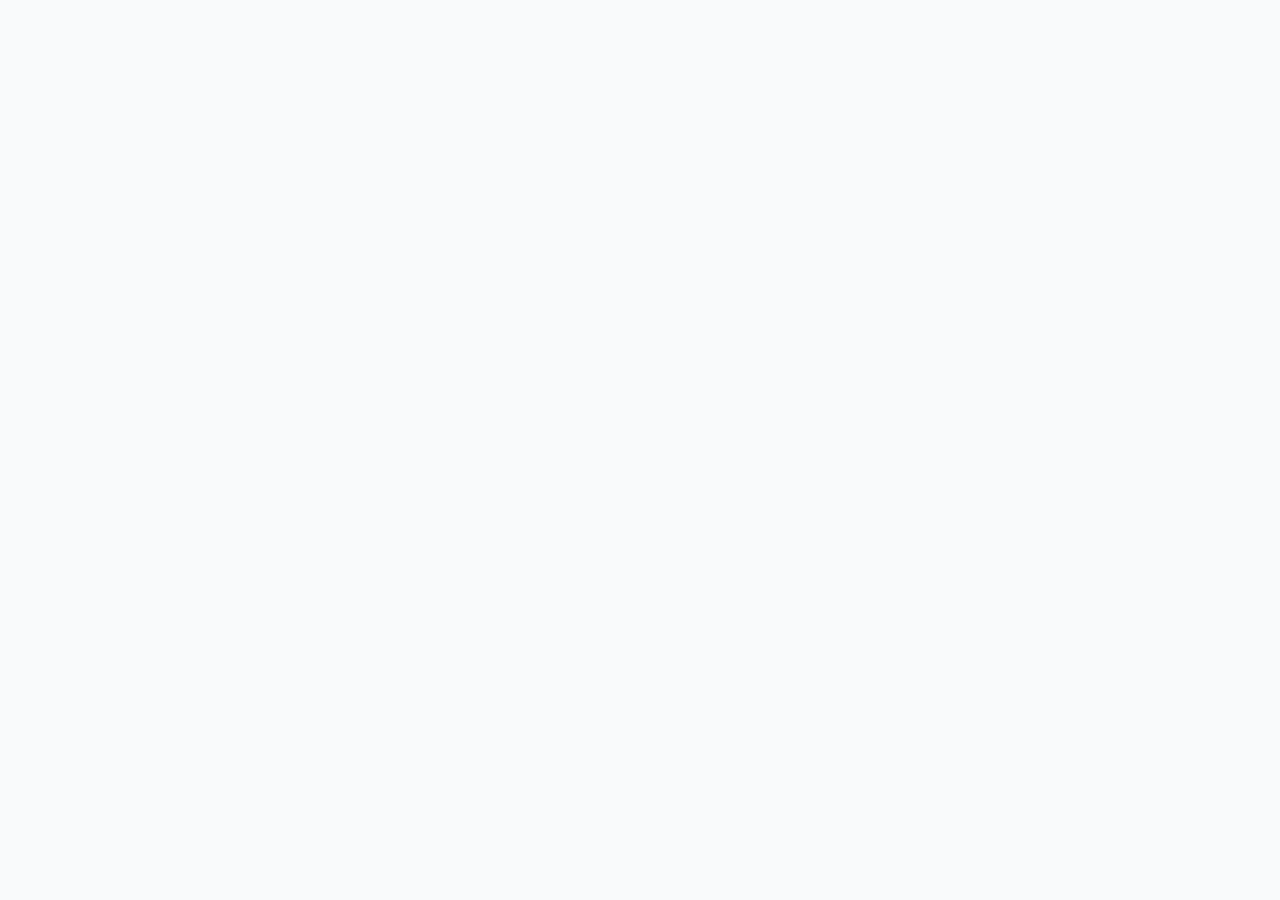
==== commit c481fa3d: "url链接" ====
--- a/help.html
+++ b/help.html
@@ -1,3 +1,3 @@
 <!--
- {"buildDate":"2023-9-4 17:40:0","version":"0.1.1"}
- --><!DOCTYPE html><html><head><title>PLAUD</title><meta charset="utf-8"><meta http-equiv="X-UA-Compatible" content="IE=edge"><meta name="viewport" content="width=device-width,initial-scale=1"><meta name="keywords" content="plaud, audio, transcript"><link rel="shortcut icon" href="./favicon.ico"><link href="./style/vendor-1f77258f065b2face11482c0faef93cf.css" rel="stylesheet"><link href="./style/help-11e75ef3135a3631abf075e9997dbd36.css" rel="stylesheet"></head><body><div id="app"></div><script type="text/javascript" src="./js/manifest-38fc3f593037a1eeb6c5.js"></script><script type="text/javascript" src="./js/vendor-38fc3f593037a1eeb6c5.js"></script><script type="text/javascript" src="./js/common-38fc3f593037a1eeb6c5.js"></script><script type="text/javascript" src="./js/help-38fc3f593037a1eeb6c5.js"></script></body></html>+ {"buildDate":"2023-9-5 9:32:27","version":"0.1.1"}
+ --><!DOCTYPE html><html><head><title>PLAUD</title><meta charset="utf-8"><meta http-equiv="X-UA-Compatible" content="IE=edge"><meta name="viewport" content="width=device-width,initial-scale=1"><meta name="keywords" content="plaud, audio, transcript"><link rel="shortcut icon" href="./favicon.ico"><link href="./style/vendor-1f77258f065b2face11482c0faef93cf.css" rel="stylesheet"><link href="./style/help-11e75ef3135a3631abf075e9997dbd36.css" rel="stylesheet"></head><body><div id="app"></div><script type="text/javascript" src="./js/manifest-21fc98a8bb38eb87bdf0.js"></script><script type="text/javascript" src="./js/vendor-21fc98a8bb38eb87bdf0.js"></script><script type="text/javascript" src="./js/common-21fc98a8bb38eb87bdf0.js"></script><script type="text/javascript" src="./js/help-21fc98a8bb38eb87bdf0.js"></script></body></html>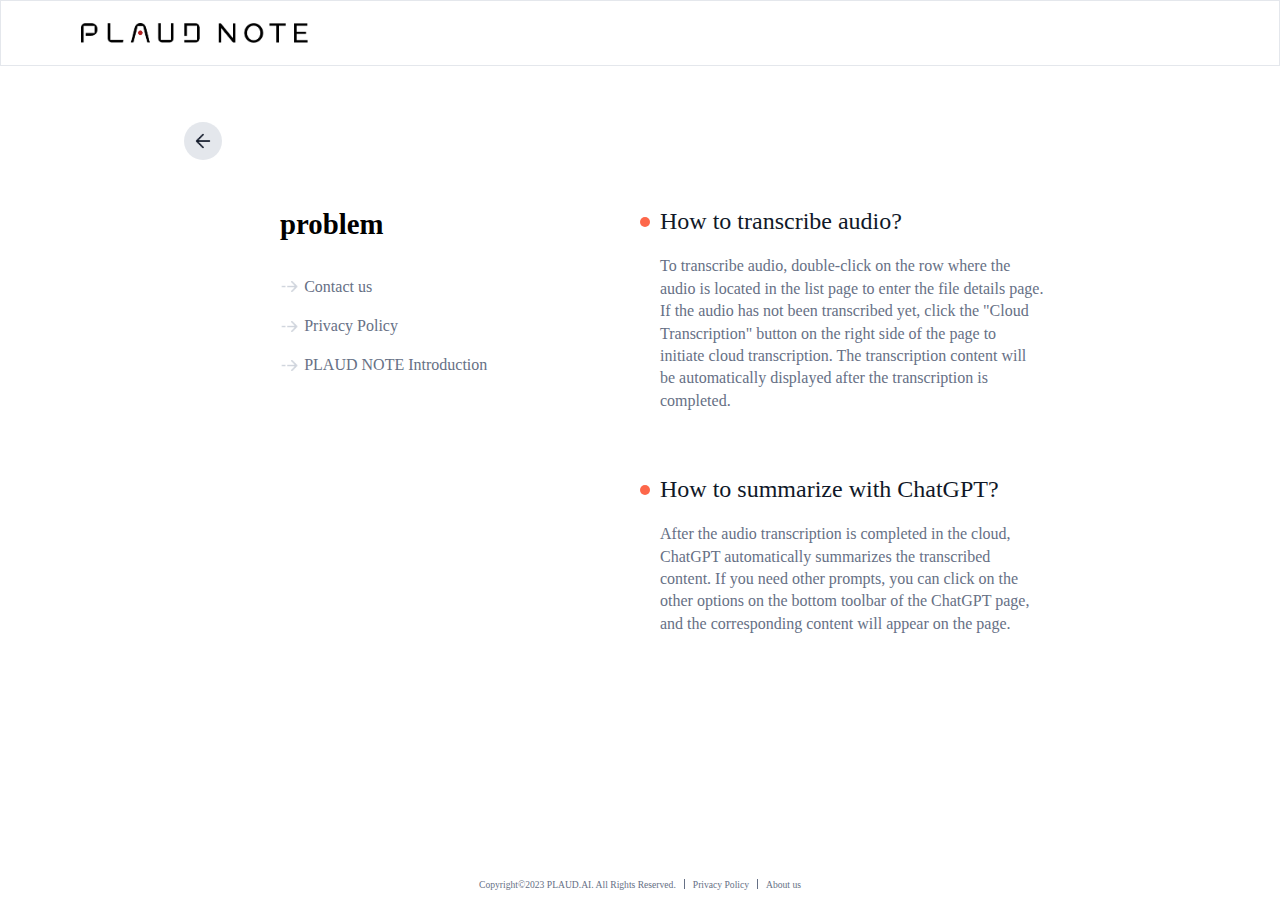
==== commit 7a377d3c: "url链接4" ====
--- a/help.html
+++ b/help.html
@@ -1,3 +1,3 @@
 <!--
- {"buildDate":"2023-9-5 9:32:27","version":"0.1.1"}
- --><!DOCTYPE html><html><head><title>PLAUD</title><meta charset="utf-8"><meta http-equiv="X-UA-Compatible" content="IE=edge"><meta name="viewport" content="width=device-width,initial-scale=1"><meta name="keywords" content="plaud, audio, transcript"><link rel="shortcut icon" href="./favicon.ico"><link href="./style/vendor-1f77258f065b2face11482c0faef93cf.css" rel="stylesheet"><link href="./style/help-11e75ef3135a3631abf075e9997dbd36.css" rel="stylesheet"></head><body><div id="app"></div><script type="text/javascript" src="./js/manifest-21fc98a8bb38eb87bdf0.js"></script><script type="text/javascript" src="./js/vendor-21fc98a8bb38eb87bdf0.js"></script><script type="text/javascript" src="./js/common-21fc98a8bb38eb87bdf0.js"></script><script type="text/javascript" src="./js/help-21fc98a8bb38eb87bdf0.js"></script></body></html>+ {"buildDate":"2023-9-6 15:57:0","version":"0.1.1"}
+ --><!DOCTYPE html><html><head><title>PLAUD</title><meta charset="utf-8"><meta http-equiv="X-UA-Compatible" content="IE=edge"><meta name="viewport" content="width=device-width,initial-scale=1"><meta name="keywords" content="plaud, audio, transcript"><link rel="shortcut icon" href="./favicon.ico"><link href="./style/vendor-1f77258f065b2face11482c0faef93cf.css" rel="stylesheet"><link href="./style/help-11e75ef3135a3631abf075e9997dbd36.css" rel="stylesheet"></head><body><div id="app"></div><script type="text/javascript" src="./js/manifest-fabf8eb2d58bcfce7391.js"></script><script type="text/javascript" src="./js/vendor-fabf8eb2d58bcfce7391.js"></script><script type="text/javascript" src="./js/common-fabf8eb2d58bcfce7391.js"></script><script type="text/javascript" src="./js/help-fabf8eb2d58bcfce7391.js"></script></body></html>